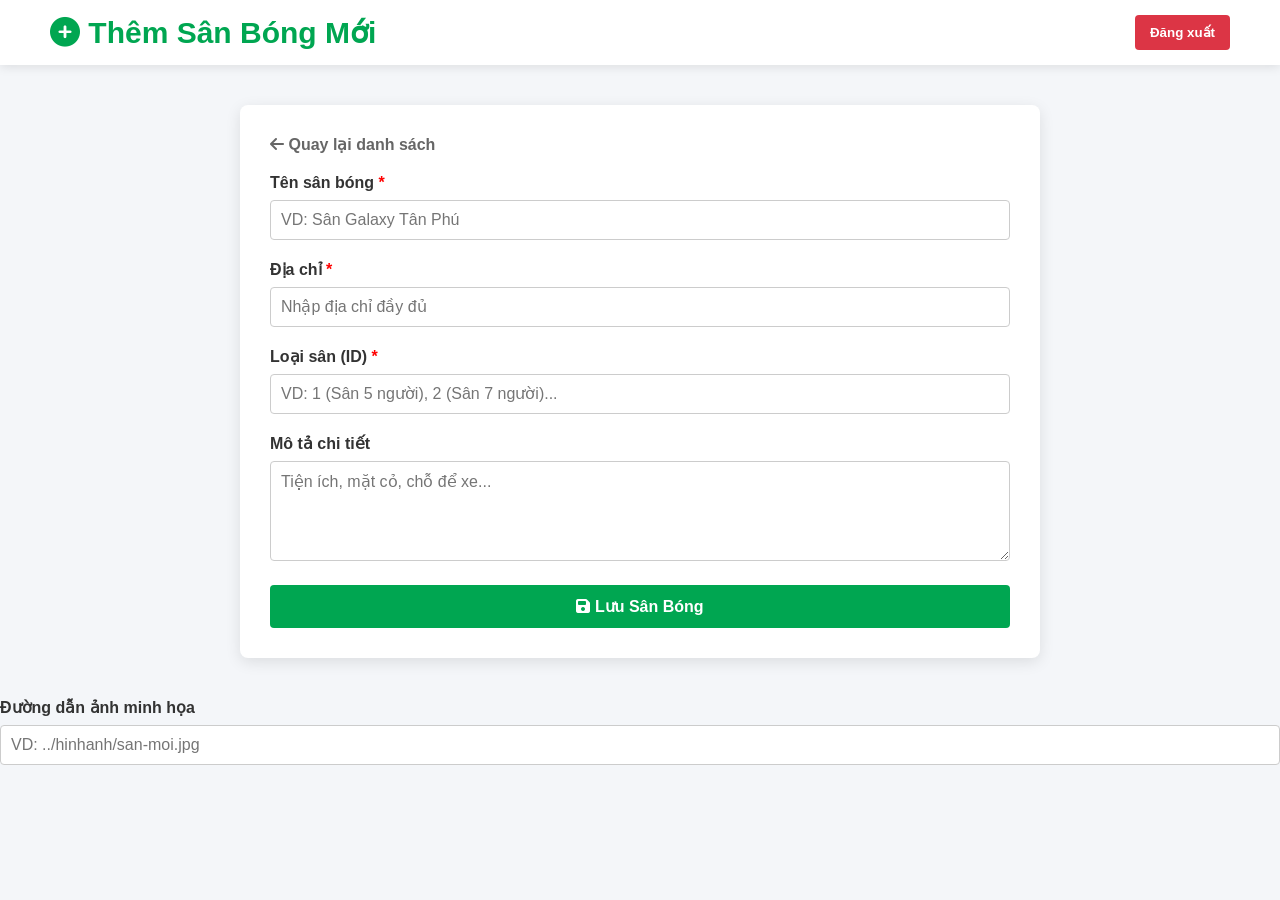
==== giaodien/admin_themsan.html @ f55e8a25 "update" ====
<!doctype html>
<html lang="vi">
  <head>
    <meta charset="UTF-8" />
    <meta name="viewport" content="width=device-width, initial-scale=1.0" />
    <title>Thêm Sân Mới - Admin Dashboard</title>
    <link rel="stylesheet" href="https://cdnjs.cloudflare.com/ajax/libs/font-awesome/6.5.1/css/all.min.css"/>
    <link rel="stylesheet" href="../dinhdang/style.css" />
    <link rel="stylesheet" href="../dinhdang/style2.css" />
    <link rel="stylesheet" href="../dinhdang/style4.css" />
    <style>
        /* CSS viết tạm ở đây cho form đẹp, bạn có thể chuyển sang style4.css sau */
        .admin-form-container { max-width: 800px; margin: 40px auto; background: white; padding: 30px; border-radius: 8px; box-shadow: 0 4px 15px rgba(0,0,0,0.1); }
        .form-group { margin-bottom: 20px; }
        .form-group label { display: block; font-weight: bold; margin-bottom: 8px; color: #333; }
        .form-control { width: 100%; padding: 10px; border: 1px solid #ccc; border-radius: 4px; font-size: 16px; }
        .form-control:focus { border-color: #00a651; outline: none; }
        textarea.form-control { resize: vertical; min-height: 100px; }
        .btn-submit-form { background-color: #00a651; color: white; padding: 12px 25px; border: none; border-radius: 4px; font-size: 16px; font-weight: bold; cursor: pointer; width: 100%; }
        .btn-submit-form:hover { background-color: #008f45; }
        .back-link { display: inline-block; margin-bottom: 20px; color: #666; text-decoration: none; font-weight: bold; }
        .back-link:hover { color: #00a651; }
    </style>
  </head>
  <body style="background-color: #f4f6f9;">
    
    <header class="admin-header">
      <div class="logo">
        <h2 style="color: #00a651; margin: 0"><i class="fas fa-plus-circle"></i> Thêm Sân Bóng Mới</h2>
      </div>
      <div class="auth-buttons">
        <button onclick="logout()" class="btn-logout">Đăng xuất</button>
      </div>
    </header>

    <div class="container">
        <div class="admin-form-container">
            <a href="admin_index.html" class="back-link"><i class="fas fa-arrow-left"></i> Quay lại danh sách</a>
            
            <form id="addFieldForm">
                <div class="form-group">
                    <label>Tên sân bóng <span style="color:red">*</span></label>
                    <input type="text" id="fieldName" class="form-control" placeholder="VD: Sân Galaxy Tân Phú" required>
                </div>

                <div class="form-group">
                    <label>Địa chỉ <span style="color:red">*</span></label>
                    <input type="text" id="address" class="form-control" placeholder="Nhập địa chỉ đầy đủ" required>
                </div>

                <div class="form-group">
                    <label>Loại sân (ID) <span style="color:red">*</span></label>
                    <input type="number" id="fieldTypeId" class="form-control" placeholder="VD: 1 (Sân 5 người), 2 (Sân 7 người)..." required>
                </div>

                <div class="form-group">
                    <label>Mô tả chi tiết</label>
                    <textarea id="description" class="form-control" placeholder="Tiện ích, mặt cỏ, chỗ để xe..."></textarea>
                </div>

                <button type="submit" class="btn-submit-form"><i class="fas fa-save"></i> Lưu Sân Bóng</button>
            </form>
        </div>
    </div>

    <div class="form-group">
        <label>Đường dẫn ảnh minh họa</label>
        <input type="text" id="imageUrl" class="form-control" placeholder="VD: ../hinhanh/san-moi.jpg">
    </div>
    <script src="../hd/admin_themsan.js"></script>
  </body>
</html>
---- dinhdang/style.css ----
/* --- CÀI ĐẶT CƠ BẢN --- */
* {
    margin: 0;
    padding: 0;
    box-sizing: border-box;
    font-family: 'Segoe UI', Tahoma, Geneva, Verdana, sans-serif;
}

body {
    background-color: #f5f7f9; /* Màu nền xám nhạt */
    color: #333;
}

/* Khung chứa nội dung canh giữa màn hình, rộng tối đa 1200px */
.container {
    max-width: 1200px;
    margin: 0 auto;
    padding: 0 20px;
}

/* --- KHU VỰC 1: BANNER --- */
.hero-section {
    /* Đổi link ảnh ở đây nếu muốn banner khác */
    background: linear-gradient(rgba(0,0,0,0.6), rgba(0,0,0,0.6)), url('https://images.unsplash.com/photo-1459865264687-595d652de67e?q=80&w=1920') center/cover;
    height: 450px;
    display: flex;
    align-items: center;
    color: white;
}

.hero-title {
    font-size: 42px;
    margin-bottom: 15px;
}

.hero-subtitle {
    font-size: 16px;
    margin-bottom: 30px;
    color: #ccc;
    max-width: 600px;
}

.search-box {
    background: white;
    padding: 15px;
    border-radius: 8px;
    display: flex;
    gap: 15px;
    box-shadow: 0 4px 15px rgba(0,0,0,0.1);
}

.search-input {
    flex: 1;
    padding: 12px;
    border: 1px solid #ddd;
    border-radius: 4px;
    font-size: 14px;
}

.btn-search {
    background-color: #008940; /* Xanh lá chuẩn thiết kế */
    color: white;
    border: none;
    padding: 0 30px;
    border-radius: 4px;
    font-weight: bold;
    cursor: pointer;
    transition: 0.3s;
}

.btn-search:hover {
    background-color: #006b32;
}

/* --- KHU VỰC 2: CÁC TIỆN ÍCH --- */
.features-row {
    display: flex;
    justify-content: space-between;
    gap: 20px;
    margin-top: -30px; /* Đẩy trồi lên đè lên banner xíu cho đẹp */
    margin-bottom: 50px;
}

.feature-box {
    background: white;
    flex: 1;
    padding: 20px;
    border-radius: 8px;
    display: flex;
    align-items: center;
    gap: 15px;
    box-shadow: 0 2px 10px rgba(0,0,0,0.05);
}

.feature-icon {
    width: 50px;
    height: 50px;
    background: #e8f5e9;
    color: #008940;
    border-radius: 50%;
    display: flex;
    justify-content: center;
    align-items: center;
    font-size: 20px;
}

.feature-box p {
    font-size: 13px;
    color: #777;
    margin-top: 5px;
}

/* --- KHU VỰC 3: DANH SÁCH SÂN BÓNG --- */
.section-header {
    display: flex;
    justify-content: space-between;
    align-items: center;
    margin-bottom: 25px;
}

.section-header h2 {
    font-size: 24px;
}

.view-all {
    color: #008940;
    text-decoration: none;
    font-weight: bold;
}

/* Chia lưới 3 cột cho máy tính */
.pitch-grid {
    display: grid;
    grid-template-columns: repeat(3, 1fr);
    gap: 25px;
    margin-bottom: 50px;
}

.pitch-card {
    background: white;
    border-radius: 8px;
    overflow: hidden;
    box-shadow: 0 2px 8px rgba(0,0,0,0.08);
    transition: transform 0.2s;
}

.pitch-card:hover {
    transform: translateY(-5px); /* Hiệu ứng nảy lên khi đưa chuột vào */
}

.pitch-img {
    width: 100%;
    height: 200px;
    object-fit: cover;
}

.pitch-info {
    padding: 15px 20px;
}

.pitch-header {
    display: flex;
    justify-content: space-between;
    align-items: center;
    margin-bottom: 10px;
}

.pitch-name {
    font-size: 16px;
    color: #333;
}

.pitch-rating {
    color: #ffc107;
    font-size: 14px;
    font-weight: bold;
}

.pitch-footer {
    display: flex;
    justify-content: space-between;
    align-items: center;
    font-size: 13px;
}

.pitch-location {
    color: #888;
}

.pitch-price {
    color: #008940;
    font-weight: bold;
}

/* --- KHU VỰC 4: BANNER ĐĂNG KÝ --- */
.owner-banner {
    background-color: #e8f5e9;
    padding: 30px 40px;
    border-radius: 8px;
    display: flex;
    justify-content: space-between;
    align-items: center;
    margin-bottom: 50px;
}

.owner-banner p {
    color: #555;
    margin-top: 10px;
}

.btn-register {
    background-color: #008940;
    color: white;
    border: none;
    padding: 15px 30px;
    border-radius: 4px;
    font-weight: bold;
    cursor: pointer;
}

/* --- KHU VỰC 5: FOOTER --- */
.footer {
    background-color: #1a202c;
    color: #a0aec0;
    text-align: center;
    padding: 20px;
    font-size: 14px;
}
/* Canh 2 nút nằm ngang cách nhau một xíu */
.auth-buttons {
    display: flex;
    gap: 15px; 
    align-items: center;
    margin-left: 20px; /* Đẩy nó xa xa cái menu một xíu */
}

/* Nút Đăng nhập: Viền xanh, chữ xanh */
.btn-login {
    text-decoration: none;
    color: #00a651;
    font-weight: bold;
    padding: 8px 18px;
    border: 2px solid #00a651;
    border-radius: 6px;
    transition: all 0.3s ease;
}

.btn-login:hover {
    background-color: #00a651;
    color: white;
}

/* Nút Đăng ký: Nền xanh, chữ trắng */
.btn-register {
    text-decoration: none;
    color: white;
    background-color: #00a651;
    font-weight: bold;
    padding: 8px 18px;
    border: 2px solid #00a651;
    border-radius: 6px;
    transition: all 0.3s ease;
}

.btn-register:hover {
    background-color: #008f45;
    border-color: #008f45;
}
---- dinhdang/style2.css ----
/* ==========================================================
   BỔ SUNG CSS CHO TRANG CHI TIẾT ĐẶT SÂN VÀ HEADER/FOOTER
============================================================= */

/* --- HEADER NAVBAR --- */
.navbar {
    background: white;
    box-shadow: 0 2px 10px rgba(0,0,0,0.05);
    position: sticky;
    top: 0;
    z-index: 100;
}
.nav-content {
    display: flex;
    justify-content: space-between;
    align-items: center;
    height: 70px;
}
.logo {
    font-size: 20px;
    font-weight: bold;
    color: #008940;
}
.nav-links {
    list-style: none;
    display: flex;
    gap: 30px;
}
.nav-links a {
    text-decoration: none;
    color: #333;
    font-weight: bold;
    font-size: 15px;
}
.nav-links a.active, .nav-links a:hover {
    color: #008940;
}
.auth-btns button {
    padding: 8px 20px;
    border-radius: 4px;
    font-weight: bold;
    cursor: pointer;
    border: 1px solid #008940;
    font-size: 14px;
}
.btn-outline {
    background: white;
    color: #008940;
    margin-right: 10px;
}
.btn-solid {
    background: #008940;
    color: white;
}

/* --- MAIN LAYOUT TRANG ĐẶT SÂN --- */
.main-content {
    padding: 30px 20px;
}
.breadcrumb {
    font-size: 14px;
    color: #666;
    margin-bottom: 10px;
}
.breadcrumb a {
    color: #666;
    text-decoration: none;
}
.page-title {
    font-size: 28px;
    margin-bottom: 20px;
    color: #333;
}
.booking-layout {
    display: flex;
    gap: 30px;
}
.left-col {
    width: 35%; /* Cột trái nhỏ hơn */
}
.right-col {
    width: 65%; /* Cột phải to hơn */
}
.booking-card {
    background: white;
    border-radius: 8px;
    padding: 25px;
    box-shadow: 0 2px 15px rgba(0,0,0,0.03);
    margin-bottom: 25px;
}
.card-title {
    font-size: 18px;
    margin-bottom: 20px;
    border-bottom: 1px solid #eee;
    padding-bottom: 10px;
}

/* --- CHI TIẾT SÂN (CỘT TRÁI) --- */
.detail-img {
    width: 100%;
    border-radius: 6px;
    margin-bottom: 15px;
}
.field-name-large {
    font-size: 20px;
    margin-bottom: 10px;
}
.field-address, .field-rating {
    font-size: 14px;
    color: #555;
    margin-bottom: 8px;
}
.text-red { color: #e74c3c; }
.text-yellow { color: #f1c40f; }
.field-rating span { color: #888; font-size: 13px; }
.facilities-grid {
    display: grid;
    grid-template-columns: 1fr 1fr;
    gap: 15px;
    margin-top: 20px;
    font-size: 13px;
    color: #555;
}
.facilities-grid i { color: #008940; width: 20px; }

/* --- LỊCH (CỘT TRÁI) --- */
.calendar-header {
    display: flex;
    justify-content: space-between;
    align-items: center;
    margin-bottom: 15px;
    font-size: 15px;
}
.calendar-grid {
    display: grid;
    grid-template-columns: repeat(7, 1fr);
    gap: 5px;
    text-align: center;
    margin-bottom: 20px;
}
.cal-day-name {
    font-size: 12px;
    color: #888;
    margin-bottom: 10px;
}
.cal-day {
    padding: 8px 0;
    font-size: 13px;
    border-radius: 4px;
    cursor: pointer;
    color: #333;
}
.cal-day:hover { background: #f0f0f0; }
.cal-day.active {
    background: #008940;
    color: white;
    font-weight: bold;
}
.calendar-notes p {
    font-size: 12px;
    color: #777;
    margin-bottom: 5px;
}

/* --- CHỌN KHUNG GIỜ (CỘT PHẢI) --- */
.time-legend {
    display: flex;
    gap: 20px;
    margin-bottom: 25px;
    font-size: 13px;
}
.legend-box {
    width: 15px; height: 15px;
    display: inline-block;
    vertical-align: middle;
    margin-right: 5px;
    border-radius: 3px;
}
.legend-box.available { background: #f5f5f5; border: 1px solid #ddd; }
.legend-box.booked { background: #e0e0e0; }
.legend-box.selected { background: #008940; }

.time-section-title {
    font-size: 15px;
    margin: 20px 0 10px;
    color: #555;
}
.time-grid {
    display: grid;
    grid-template-columns: repeat(6, 1fr);
    gap: 10px;
}
.time-slot {
    border: 1px solid #eee;
    border-radius: 6px;
    padding: 10px 0;
    text-align: center;
    cursor: pointer;
    display: flex;
    flex-direction: column;
}
.time-slot strong { font-size: 14px; }
.time-slot span { font-size: 11px; color: #ff9800; margin-top: 3px; }

.time-slot.available { background: #f9f9f9; }
.time-slot.available:hover { border-color: #008940; }
.time-slot.booked { background: #f0f0f0; color: #aaa; }
.time-slot.booked span { color: #aaa; }
.time-slot.selected { background: #008940; color: white; border-color: #008940; }
.time-slot.selected span { color: #ffd54f; }

/* --- SUMMARY THANH TOÁN --- */
.summary-grid {
    display: grid;
    grid-template-columns: 1fr 1fr;
    gap: 20px;
    margin-bottom: 30px;
}
.summary-item {
    display: flex;
    flex-direction: column;
    font-size: 14px;
}
.summary-item span { color: #777; margin-bottom: 5px; }
.summary-item strong { color: #333; font-size: 15px; }
.total-price { color: #ff9800 !important; font-size: 18px !important; }

.btn-continue {
    width: 100%;
    background: #008940;
    color: white;
    border: none;
    padding: 15px;
    border-radius: 6px;
    font-size: 16px;
    font-weight: bold;
    cursor: pointer;
}
.btn-continue:hover { background: #006b32; }

/* --- FOOTER --- */
.site-footer {
    background: #0d3b1f; /* Xanh lá siêu đậm */
    color: white;
    padding: 50px 0 0;
}
.footer-grid {
    display: grid;
    grid-template-columns: 2fr 1fr 1fr 1fr;
    gap: 30px;
    margin-bottom: 40px;
    text-align: left;
}
.footer-grid h3 { font-size: 20px; margin-bottom: 15px; }
.footer-grid h4 { font-size: 15px; margin-bottom: 20px; color: #a5d6a7; }
.footer-grid p { font-size: 13px; color: #ccc; line-height: 1.6; margin-bottom: 15px;}
.footer-grid ul { 
    list-style: none; 
    font-size: 13px; 
    color: #ccc; 
    line-height: 2.2; 
    padding: 0; /* Xóa khoảng thụt lề mặc định của thẻ ul */
    margin: 0;  
}
.social-icons i {
    width: 35px; height: 35px;
    border: 1px solid #ccc;
    border-radius: 50%;
    text-align: center;
    line-height: 35px;
    margin-right: 10px;
    cursor: pointer;
}
.footer-bottom {
    background: #0a2e18;
    text-align: center;
    padding: 15px;
    font-size: 12px;
    color: #888;
}

.cal-day.disabled {
    opacity: 0.35;
    cursor: not-allowed;
    background: #eee;
    color: #999;
}

.cal-day.empty {
    background: transparent;
    cursor: default;
}
---- dinhdang/style4.css ----
/* =========================================
   GIAO DIỆN DÀNH RIÊNG CHO TRANG ADMIN
========================================= */
.admin-header {
    display: flex; 
    justify-content: space-between; 
    align-items: center; 
    padding: 15px 50px; 
    background-color: white; 
    box-shadow: 0 2px 10px rgba(0, 0, 0, 0.1);
}

.admin-hero {
    padding: 40px 0; 
    background: linear-gradient(rgba(0,0,0,0.7), rgba(0,0,0,0.7)), url('https://images.unsplash.com/photo-1459865264687-595d652de67e?q=80&w=1920') center/cover;
}

.btn-logout {
    background-color: #dc3545; 
    border: none; 
    cursor: pointer; 
    color: white; 
    padding: 10px 15px; 
    border-radius: 4px; 
    font-weight: bold;
}

.btn-logout:hover {
    opacity: 0.8;
}

/* Các nút bấm thao tác (Sửa, Xóa, Thêm) */
.btn-admin-action { 
    padding: 8px 15px; 
    border: none; 
    border-radius: 4px; 
    cursor: pointer; 
    color: white; 
    font-weight: bold; 
    margin-right: 5px;
    transition: opacity 0.2s ease;
}

.btn-admin-action:hover { opacity: 0.8; }
.btn-edit { background-color: #ffc107; color: #000; }
.btn-delete { background-color: #dc3545; }
.btn-add-new { 
    background-color: #00a651; 
    padding: 10px 20px; 
    font-size: 16px; 
    display: inline-block; 
    text-decoration: none;
}
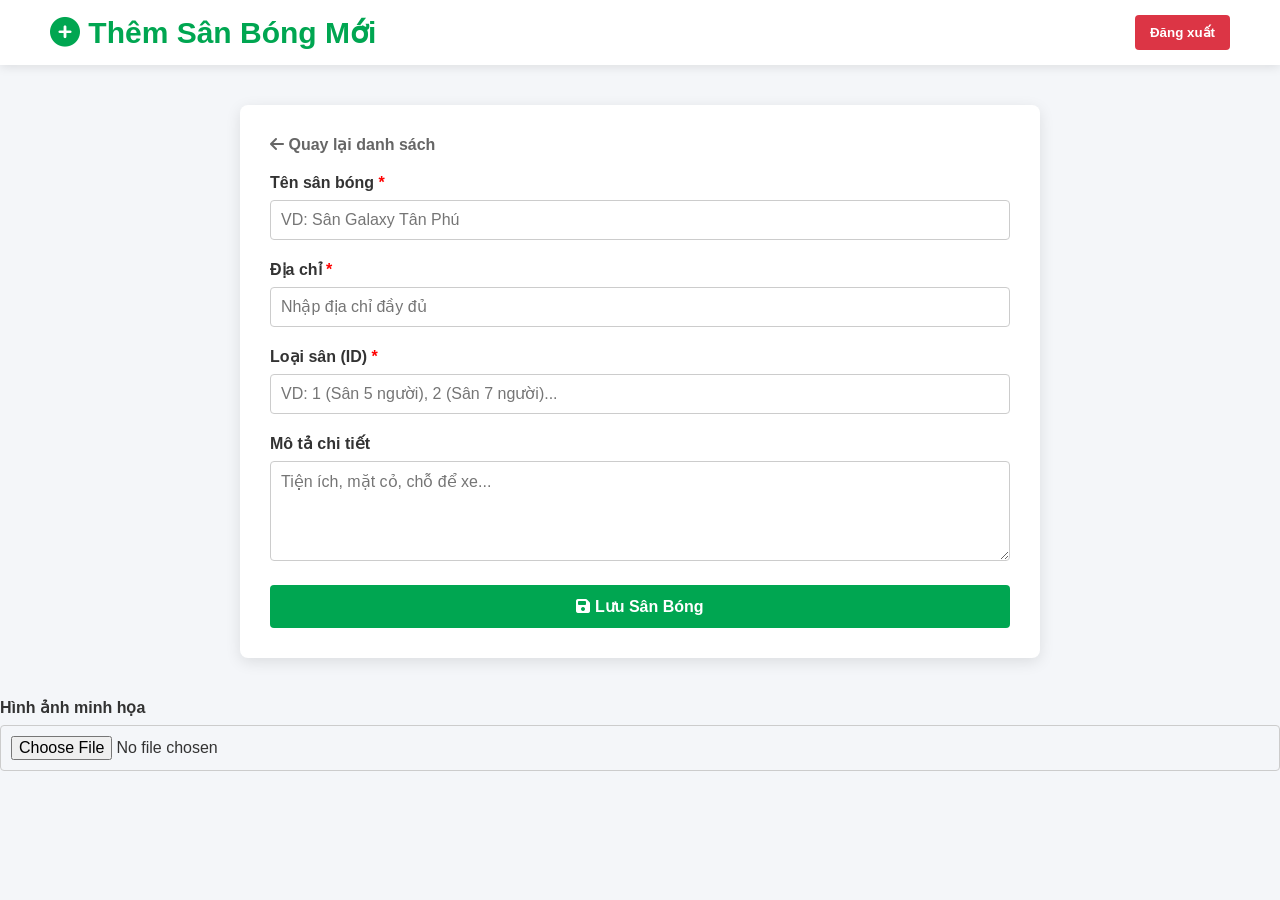
==== commit 1defacb9: "1" ====
--- a/giaodien/admin_themsan.html
+++ b/giaodien/admin_themsan.html
@@ -64,8 +64,8 @@
     </div>
 
     <div class="form-group">
-        <label>Đường dẫn ảnh minh họa</label>
-        <input type="text" id="imageUrl" class="form-control" placeholder="VD: ../hinhanh/san-moi.jpg">
+        <label>Hình ảnh minh họa</label>
+        <input type="file" id="imageFile" class="form-control" accept="image/*">
     </div>
     <script src="../hd/admin_themsan.js"></script>
   </body>
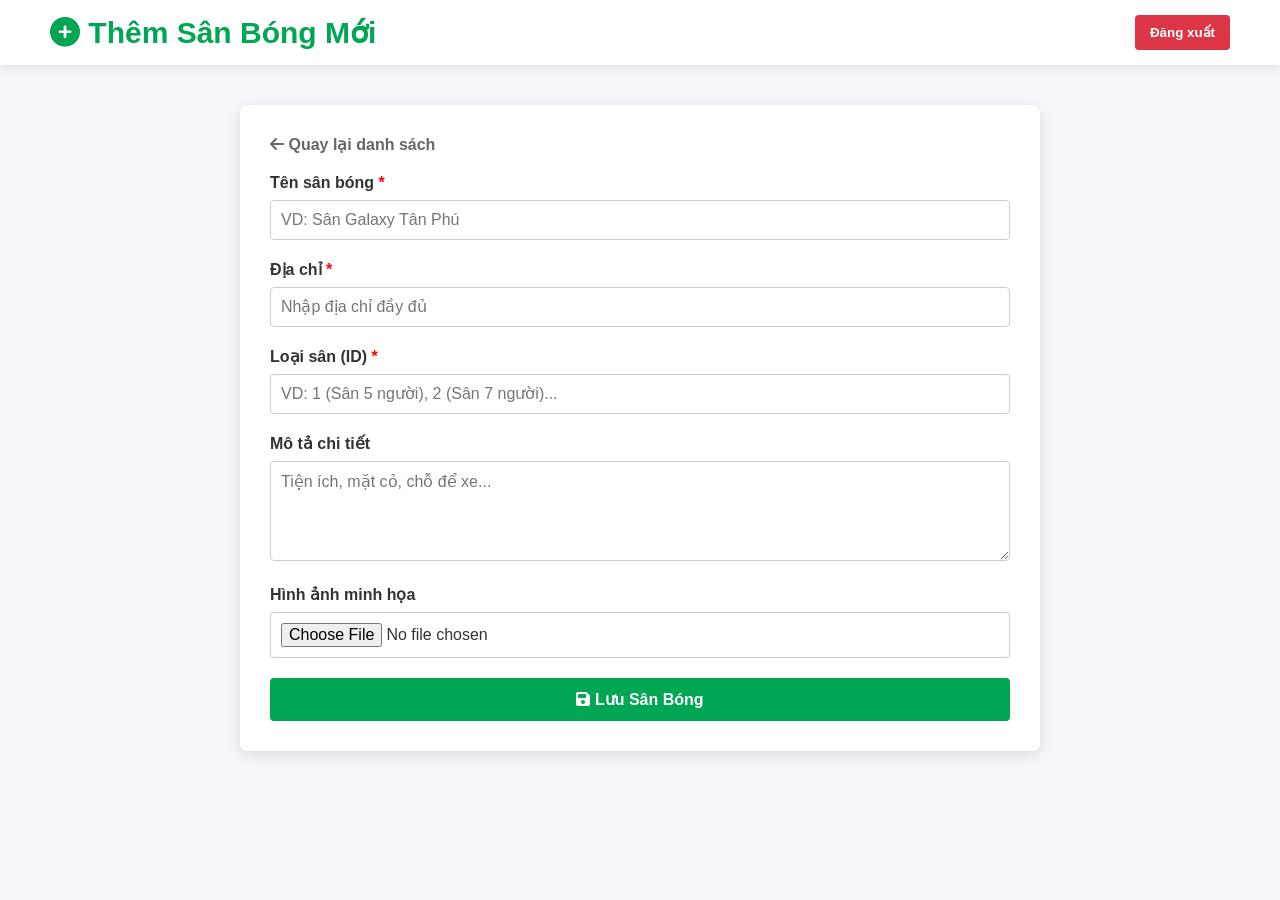
==== commit adc21de0: "1" ====
--- a/giaodien/admin_themsan.html
+++ b/giaodien/admin_themsan.html
@@ -57,16 +57,16 @@
                     <label>Mô tả chi tiết</label>
                     <textarea id="description" class="form-control" placeholder="Tiện ích, mặt cỏ, chỗ để xe..."></textarea>
                 </div>
-
+                <div class="form-group">
+                    <label>Hình ảnh minh họa</label>
+                    <input type="file" id="imageFile" class="form-control" accept="image/*">
+                </div>
                 <button type="submit" class="btn-submit-form"><i class="fas fa-save"></i> Lưu Sân Bóng</button>
             </form>
         </div>
     </div>
 
-    <div class="form-group">
-        <label>Hình ảnh minh họa</label>
-        <input type="file" id="imageFile" class="form-control" accept="image/*">
-    </div>
+
     <script src="../hd/admin_themsan.js"></script>
   </body>
 </html>
--- a/dinhdang/style.css
+++ b/dinhdang/style.css
@@ -1,268 +1,420 @@
 /* --- CÀI ĐẶT CƠ BẢN --- */
 * {
-    margin: 0;
-    padding: 0;
-    box-sizing: border-box;
-    font-family: 'Segoe UI', Tahoma, Geneva, Verdana, sans-serif;
+  margin: 0;
+  padding: 0;
+  box-sizing: border-box;
+  font-family: "Segoe UI", Tahoma, Geneva, Verdana, sans-serif;
 }
 
 body {
-    background-color: #f5f7f9; /* Màu nền xám nhạt */
-    color: #333;
+  background-color: #f5f7f9; /* Màu nền xám nhạt */
+  color: #333;
 }
 
 /* Khung chứa nội dung canh giữa màn hình, rộng tối đa 1200px */
 .container {
-    max-width: 1200px;
-    margin: 0 auto;
-    padding: 0 20px;
+  max-width: 1200px;
+  margin: 0 auto;
+  padding: 0 20px;
 }
 
 /* --- KHU VỰC 1: BANNER --- */
 .hero-section {
-    /* Đổi link ảnh ở đây nếu muốn banner khác */
-    background: linear-gradient(rgba(0,0,0,0.6), rgba(0,0,0,0.6)), url('https://images.unsplash.com/photo-1459865264687-595d652de67e?q=80&w=1920') center/cover;
-    height: 450px;
-    display: flex;
-    align-items: center;
-    color: white;
+  /* Đổi link ảnh ở đây nếu muốn banner khác */
+  background:
+    linear-gradient(rgba(0, 0, 0, 0.6), rgba(0, 0, 0, 0.6)),
+    url("https://images.unsplash.com/photo-1459865264687-595d652de67e?q=80&w=1920")
+      center/cover;
+  height: 450px;
+  display: flex;
+  align-items: center;
+  color: white;
 }
 
 .hero-title {
-    font-size: 42px;
-    margin-bottom: 15px;
+  font-size: 42px;
+  margin-bottom: 15px;
 }
 
 .hero-subtitle {
-    font-size: 16px;
-    margin-bottom: 30px;
-    color: #ccc;
-    max-width: 600px;
+  font-size: 16px;
+  margin-bottom: 30px;
+  color: #ccc;
+  max-width: 600px;
 }
 
 .search-box {
-    background: white;
-    padding: 15px;
-    border-radius: 8px;
-    display: flex;
-    gap: 15px;
-    box-shadow: 0 4px 15px rgba(0,0,0,0.1);
+  background: white;
+  padding: 15px;
+  border-radius: 8px;
+  display: flex;
+  gap: 15px;
+  box-shadow: 0 4px 15px rgba(0, 0, 0, 0.1);
 }
 
 .search-input {
-    flex: 1;
-    padding: 12px;
-    border: 1px solid #ddd;
-    border-radius: 4px;
-    font-size: 14px;
+  flex: 1;
+  padding: 12px;
+  border: 1px solid #ddd;
+  border-radius: 4px;
+  font-size: 14px;
 }
 
 .btn-search {
-    background-color: #008940; /* Xanh lá chuẩn thiết kế */
-    color: white;
-    border: none;
-    padding: 0 30px;
-    border-radius: 4px;
-    font-weight: bold;
-    cursor: pointer;
-    transition: 0.3s;
+  background-color: #008940; /* Xanh lá chuẩn thiết kế */
+  color: white;
+  border: none;
+  padding: 0 30px;
+  border-radius: 4px;
+  font-weight: bold;
+  cursor: pointer;
+  transition: 0.3s;
 }
 
 .btn-search:hover {
-    background-color: #006b32;
+  background-color: #006b32;
 }
 
 /* --- KHU VỰC 2: CÁC TIỆN ÍCH --- */
 .features-row {
-    display: flex;
-    justify-content: space-between;
-    gap: 20px;
-    margin-top: -30px; /* Đẩy trồi lên đè lên banner xíu cho đẹp */
-    margin-bottom: 50px;
+  display: flex;
+  justify-content: space-between;
+  gap: 20px;
+  margin-top: -30px; /* Đẩy trồi lên đè lên banner xíu cho đẹp */
+  margin-bottom: 50px;
 }
 
 .feature-box {
-    background: white;
-    flex: 1;
-    padding: 20px;
-    border-radius: 8px;
-    display: flex;
-    align-items: center;
-    gap: 15px;
-    box-shadow: 0 2px 10px rgba(0,0,0,0.05);
+  background: white;
+  flex: 1;
+  padding: 20px;
+  border-radius: 8px;
+  display: flex;
+  align-items: center;
+  gap: 15px;
+  box-shadow: 0 2px 10px rgba(0, 0, 0, 0.05);
 }
 
 .feature-icon {
-    width: 50px;
-    height: 50px;
-    background: #e8f5e9;
-    color: #008940;
-    border-radius: 50%;
-    display: flex;
-    justify-content: center;
-    align-items: center;
-    font-size: 20px;
+  width: 50px;
+  height: 50px;
+  background: #e8f5e9;
+  color: #008940;
+  border-radius: 50%;
+  display: flex;
+  justify-content: center;
+  align-items: center;
+  font-size: 20px;
 }
 
 .feature-box p {
-    font-size: 13px;
-    color: #777;
-    margin-top: 5px;
+  font-size: 13px;
+  color: #777;
+  margin-top: 5px;
 }
 
 /* --- KHU VỰC 3: DANH SÁCH SÂN BÓNG --- */
 .section-header {
-    display: flex;
-    justify-content: space-between;
-    align-items: center;
-    margin-bottom: 25px;
+  display: flex;
+  justify-content: space-between;
+  align-items: center;
+  margin-bottom: 25px;
 }
 
 .section-header h2 {
-    font-size: 24px;
+  font-size: 24px;
 }
 
 .view-all {
-    color: #008940;
-    text-decoration: none;
-    font-weight: bold;
+  color: #008940;
+  text-decoration: none;
+  font-weight: bold;
 }
 
 /* Chia lưới 3 cột cho máy tính */
 .pitch-grid {
-    display: grid;
-    grid-template-columns: repeat(3, 1fr);
-    gap: 25px;
-    margin-bottom: 50px;
+  display: grid;
+  grid-template-columns: repeat(3, 1fr);
+  gap: 25px;
+  margin-bottom: 50px;
 }
 
 .pitch-card {
-    background: white;
-    border-radius: 8px;
-    overflow: hidden;
-    box-shadow: 0 2px 8px rgba(0,0,0,0.08);
-    transition: transform 0.2s;
+  background: white;
+  border-radius: 8px;
+  overflow: hidden;
+  box-shadow: 0 2px 8px rgba(0, 0, 0, 0.08);
+  transition: transform 0.2s;
 }
 
 .pitch-card:hover {
-    transform: translateY(-5px); /* Hiệu ứng nảy lên khi đưa chuột vào */
+  transform: translateY(-5px); /* Hiệu ứng nảy lên khi đưa chuột vào */
 }
 
 .pitch-img {
-    width: 100%;
-    height: 200px;
-    object-fit: cover;
+  width: 100%;
+  height: 200px;
+  object-fit: cover;
 }
 
 .pitch-info {
-    padding: 15px 20px;
+  padding: 15px 20px;
 }
 
 .pitch-header {
-    display: flex;
-    justify-content: space-between;
-    align-items: center;
-    margin-bottom: 10px;
+  display: flex;
+  justify-content: space-between;
+  align-items: center;
+  margin-bottom: 10px;
 }
 
 .pitch-name {
-    font-size: 16px;
-    color: #333;
+  font-size: 16px;
+  color: #333;
 }
 
 .pitch-rating {
-    color: #ffc107;
-    font-size: 14px;
-    font-weight: bold;
+  color: #ffc107;
+  font-size: 14px;
+  font-weight: bold;
 }
 
 .pitch-footer {
-    display: flex;
-    justify-content: space-between;
-    align-items: center;
-    font-size: 13px;
+  display: flex;
+  justify-content: space-between;
+  align-items: center;
+  font-size: 13px;
 }
 
 .pitch-location {
-    color: #888;
+  color: #888;
 }
 
 .pitch-price {
-    color: #008940;
-    font-weight: bold;
+  color: #008940;
+  font-weight: bold;
 }
 
 /* --- KHU VỰC 4: BANNER ĐĂNG KÝ --- */
 .owner-banner {
-    background-color: #e8f5e9;
-    padding: 30px 40px;
-    border-radius: 8px;
-    display: flex;
-    justify-content: space-between;
-    align-items: center;
-    margin-bottom: 50px;
+  background-color: #e8f5e9;
+  padding: 30px 40px;
+  border-radius: 8px;
+  display: flex;
+  justify-content: space-between;
+  align-items: center;
+  margin-bottom: 50px;
 }
 
 .owner-banner p {
-    color: #555;
-    margin-top: 10px;
+  color: #555;
+  margin-top: 10px;
 }
 
 .btn-register {
-    background-color: #008940;
-    color: white;
-    border: none;
-    padding: 15px 30px;
-    border-radius: 4px;
-    font-weight: bold;
-    cursor: pointer;
+  background-color: #008940;
+  color: white;
+  border: none;
+  padding: 15px 30px;
+  border-radius: 4px;
+  font-weight: bold;
+  cursor: pointer;
 }
 
 /* --- KHU VỰC 5: FOOTER --- */
 .footer {
-    background-color: #1a202c;
-    color: #a0aec0;
-    text-align: center;
-    padding: 20px;
-    font-size: 14px;
+  background-color: #1a202c;
+  color: #a0aec0;
+  text-align: center;
+  padding: 20px;
+  font-size: 14px;
 }
 /* Canh 2 nút nằm ngang cách nhau một xíu */
 .auth-buttons {
-    display: flex;
-    gap: 15px; 
-    align-items: center;
-    margin-left: 20px; /* Đẩy nó xa xa cái menu một xíu */
+  display: flex;
+  gap: 15px;
+  align-items: center;
+  margin-left: 20px; /* Đẩy nó xa xa cái menu một xíu */
 }
 
 /* Nút Đăng nhập: Viền xanh, chữ xanh */
 .btn-login {
-    text-decoration: none;
-    color: #00a651;
-    font-weight: bold;
-    padding: 8px 18px;
-    border: 2px solid #00a651;
-    border-radius: 6px;
-    transition: all 0.3s ease;
+  text-decoration: none;
+  color: #00a651;
+  font-weight: bold;
+  padding: 8px 18px;
+  border: 2px solid #00a651;
+  border-radius: 6px;
+  transition: all 0.3s ease;
 }
 
 .btn-login:hover {
-    background-color: #00a651;
-    color: white;
+  background-color: #00a651;
+  color: white;
 }
 
 /* Nút Đăng ký: Nền xanh, chữ trắng */
 .btn-register {
-    text-decoration: none;
-    color: white;
-    background-color: #00a651;
-    font-weight: bold;
-    padding: 8px 18px;
-    border: 2px solid #00a651;
-    border-radius: 6px;
-    transition: all 0.3s ease;
+  text-decoration: none;
+  color: white;
+  background-color: #00a651;
+  font-weight: bold;
+  padding: 8px 18px;
+  border: 2px solid #00a651;
+  border-radius: 6px;
+  transition: all 0.3s ease;
 }
 
 .btn-register:hover {
-    background-color: #008f45;
-    border-color: #008f45;
-}+  background-color: #008f45;
+  border-color: #008f45;
+}
+
+body {
+  margin: 0;
+}
+
+.site-footer {
+  width: 100%;
+  background: #06401f;
+  color: white;
+  margin-top: 40px;
+}
+
+.footer-grid {
+  max-width: 1200px;
+  margin: 0 auto;
+  padding: 45px 20px;
+}
+
+.footer-bottom {
+  background: #033316;
+  text-align: center;
+  padding: 15px;
+}
+.footer-bottom p {
+  font-size: 12px;
+  color: #888;
+  background-color: #008f45;
+  border-color: #008f45;
+}
+.auth-buttons {
+  display: flex;
+  align-items: center;
+  gap: 16px;
+}
+
+.avatar-box {
+  display: none;
+  position: relative;
+}
+
+.avatar-img {
+  width: 50px;
+  height: 50px;
+  border-radius: 50%;
+  object-fit: cover;
+  cursor: pointer;
+}
+
+.avatar-menu {
+  display: none;
+  position: absolute;
+  top: 60px;
+  right: 0;
+  background-color: white;
+  width: 180px;
+  box-shadow: 0 4px 12px rgba(0, 0, 0, 0.15);
+  border-radius: 8px;
+  overflow: hidden;
+  z-index: 999;
+}
+
+.avatar-menu a {
+  display: block;
+  padding: 12px 16px;
+  color: #333;
+  text-decoration: none;
+  font-weight: 600;
+}
+
+.avatar-menu a:hover {
+  background-color: #f2f2f2;
+  color: #00a651;
+}
+
+/* ================= TÀI KHOẢN CÁ NHÂN ================= */
+
+.account-page {
+  padding: 35px 20px 60px;
+}
+
+.account-title-box {
+  background: white;
+  padding: 25px 30px;
+  border-radius: 10px;
+  box-shadow: 0 2px 10px rgba(0, 0, 0, 0.06);
+  margin-bottom: 25px;
+}
+
+.account-title-box h1 {
+  color: #008940;
+  margin-bottom: 8px;
+}
+
+.account-title-box p {
+  color: #666;
+}
+
+.account-layout {
+  display: grid;
+  grid-template-columns: 1fr 1fr;
+  gap: 25px;
+  align-items: start;
+}
+
+.account-card {
+  background: white;
+  padding: 28px;
+  border-radius: 10px;
+  box-shadow: 0 2px 12px rgba(0, 0, 0, 0.08);
+}
+
+.account-card h2 {
+  margin-bottom: 22px;
+  color: #333;
+  font-size: 21px;
+}
+
+.account-card small {
+  display: block;
+  margin-top: 6px;
+  color: #777;
+  font-size: 12px;
+}
+
+.account-card input:disabled {
+  background: #f1f1f1;
+  color: #777;
+  cursor: not-allowed;
+}
+
+.btn-account {
+  text-decoration: none;
+  background: #17a2b8;
+  color: white;
+  padding: 8px 16px;
+  border-radius: 6px;
+  font-weight: bold;
+  display: inline-block;
+}
+
+.btn-account:hover {
+  opacity: 0.9;
+}
+
+@media (max-width: 768px) {
+  .account-layout {
+    grid-template-columns: 1fr;
+  }
+}
--- a/dinhdang/style2.css
+++ b/dinhdang/style2.css
@@ -10,31 +10,38 @@
     top: 0;
     z-index: 100;
 }
+
 .nav-content {
     display: flex;
     justify-content: space-between;
     align-items: center;
     height: 70px;
 }
+
 .logo {
     font-size: 20px;
     font-weight: bold;
     color: #008940;
 }
+
 .nav-links {
     list-style: none;
     display: flex;
     gap: 30px;
 }
+
 .nav-links a {
     text-decoration: none;
     color: #333;
     font-weight: bold;
     font-size: 15px;
 }
-.nav-links a.active, .nav-links a:hover {
+
+.nav-links a.active,
+.nav-links a:hover {
     color: #008940;
 }
+
 .auth-btns button {
     padding: 8px 20px;
     border-radius: 4px;
@@ -43,11 +50,13 @@
     border: 1px solid #008940;
     font-size: 14px;
 }
+
 .btn-outline {
     background: white;
     color: #008940;
     margin-right: 10px;
 }
+
 .btn-solid {
     background: #008940;
     color: white;
@@ -57,30 +66,37 @@
 .main-content {
     padding: 30px 20px;
 }
+
 .breadcrumb {
     font-size: 14px;
     color: #666;
     margin-bottom: 10px;
 }
+
 .breadcrumb a {
     color: #666;
     text-decoration: none;
 }
+
 .page-title {
     font-size: 28px;
     margin-bottom: 20px;
     color: #333;
 }
+
 .booking-layout {
     display: flex;
     gap: 30px;
 }
+
 .left-col {
-    width: 35%; /* Cột trái nhỏ hơn */
-}
+    width: 35%;
+}
+
 .right-col {
-    width: 65%; /* Cột phải to hơn */
-}
+    width: 65%;
+}
+
 .booking-card {
     background: white;
     border-radius: 8px;
@@ -88,6 +104,7 @@
     box-shadow: 0 2px 15px rgba(0,0,0,0.03);
     margin-bottom: 25px;
 }
+
 .card-title {
     font-size: 18px;
     margin-bottom: 20px;
@@ -95,24 +112,38 @@
     padding-bottom: 10px;
 }
 
-/* --- CHI TIẾT SÂN (CỘT TRÁI) --- */
+/* --- CHI TIẾT SÂN --- */
 .detail-img {
     width: 100%;
     border-radius: 6px;
     margin-bottom: 15px;
 }
+
 .field-name-large {
     font-size: 20px;
     margin-bottom: 10px;
 }
-.field-address, .field-rating {
+
+.field-address,
+.field-rating {
     font-size: 14px;
     color: #555;
     margin-bottom: 8px;
 }
-.text-red { color: #e74c3c; }
-.text-yellow { color: #f1c40f; }
-.field-rating span { color: #888; font-size: 13px; }
+
+.text-red {
+    color: #e74c3c;
+}
+
+.text-yellow {
+    color: #f1c40f;
+}
+
+.field-rating span {
+    color: #888;
+    font-size: 13px;
+}
+
 .facilities-grid {
     display: grid;
     grid-template-columns: 1fr 1fr;
@@ -121,9 +152,13 @@
     font-size: 13px;
     color: #555;
 }
-.facilities-grid i { color: #008940; width: 20px; }
-
-/* --- LỊCH (CỘT TRÁI) --- */
+
+.facilities-grid i {
+    color: #008940;
+    width: 20px;
+}
+
+/* --- LỊCH --- */
 .calendar-header {
     display: flex;
     justify-content: space-between;
@@ -131,6 +166,7 @@
     margin-bottom: 15px;
     font-size: 15px;
 }
+
 .calendar-grid {
     display: grid;
     grid-template-columns: repeat(7, 1fr);
@@ -138,11 +174,13 @@
     text-align: center;
     margin-bottom: 20px;
 }
+
 .cal-day-name {
     font-size: 12px;
     color: #888;
     margin-bottom: 10px;
 }
+
 .cal-day {
     padding: 8px 0;
     font-size: 13px;
@@ -150,46 +188,77 @@
     cursor: pointer;
     color: #333;
 }
-.cal-day:hover { background: #f0f0f0; }
+
+.cal-day:hover {
+    background: #f0f0f0;
+}
+
 .cal-day.active {
     background: #008940;
     color: white;
     font-weight: bold;
 }
+
+.cal-day.disabled {
+    opacity: 0.35;
+    cursor: not-allowed;
+    background: #eee;
+    color: #999;
+}
+
+.cal-day.empty {
+    background: transparent;
+    cursor: default;
+}
+
 .calendar-notes p {
     font-size: 12px;
     color: #777;
     margin-bottom: 5px;
 }
 
-/* --- CHỌN KHUNG GIỜ (CỘT PHẢI) --- */
+/* --- CHỌN KHUNG GIỜ --- */
 .time-legend {
     display: flex;
     gap: 20px;
     margin-bottom: 25px;
     font-size: 13px;
 }
+
 .legend-box {
-    width: 15px; height: 15px;
+    width: 15px;
+    height: 15px;
     display: inline-block;
     vertical-align: middle;
     margin-right: 5px;
     border-radius: 3px;
 }
-.legend-box.available { background: #f5f5f5; border: 1px solid #ddd; }
-.legend-box.booked { background: #e0e0e0; }
-.legend-box.selected { background: #008940; }
+
+.legend-box.available {
+    background: #f5f5f5;
+    border: 1px solid #ddd;
+}
+
+.legend-box.booked {
+    background: #e0e0e0;
+}
+
+.legend-box.selected {
+    background: #008940;
+}
 
 .time-section-title {
     font-size: 15px;
     margin: 20px 0 10px;
     color: #555;
 }
+
 .time-grid {
     display: grid;
     grid-template-columns: repeat(6, 1fr);
     gap: 10px;
 }
+
 .time-slot {
     border: 1px solid #eee;
     border-radius: 6px;
@@ -199,15 +268,45 @@
     display: flex;
     flex-direction: column;
 }
-.time-slot strong { font-size: 14px; }
-.time-slot span { font-size: 11px; color: #ff9800; margin-top: 3px; }
-
-.time-slot.available { background: #f9f9f9; }
-.time-slot.available:hover { border-color: #008940; }
-.time-slot.booked { background: #f0f0f0; color: #aaa; }
-.time-slot.booked span { color: #aaa; }
-.time-slot.selected { background: #008940; color: white; border-color: #008940; }
-.time-slot.selected span { color: #ffd54f; }
+
+.time-slot strong {
+    font-size: 14px;
+}
+
+.time-slot span {
+    font-size: 11px;
+    color: #ff9800;
+    margin-top: 3px;
+}
+
+.time-slot.available {
+    background: #f9f9f9;
+}
+
+.time-slot.available:hover {
+    border-color: #008940;
+}
+
+.time-slot.booked {
+    background: #ddd;
+    color: #aaa;
+    pointer-events: none;
+    opacity: 0.5;
+}
+
+.time-slot.booked span {
+    color: #aaa;
+}
+
+.time-slot.selected {
+    background: #008940;
+    color: white;
+    border: 2px solid #28a745;
+}
+
+.time-slot.selected span {
+    color: #ffd54f;
+}
 
 /* --- SUMMARY THANH TOÁN --- */
 .summary-grid {
@@ -216,14 +315,27 @@
     gap: 20px;
     margin-bottom: 30px;
 }
+
 .summary-item {
     display: flex;
     flex-direction: column;
     font-size: 14px;
 }
-.summary-item span { color: #777; margin-bottom: 5px; }
-.summary-item strong { color: #333; font-size: 15px; }
-.total-price { color: #ff9800 !important; font-size: 18px !important; }
+
+.summary-item span {
+    color: #777;
+    margin-bottom: 5px;
+}
+
+.summary-item strong {
+    color: #333;
+    font-size: 15px;
+}
+
+.total-price {
+    color: #ff9800 !important;
+    font-size: 18px !important;
+}
 
 .btn-continue {
     width: 100%;
@@ -236,34 +348,65 @@
     font-weight: bold;
     cursor: pointer;
 }
-.btn-continue:hover { background: #006b32; }
+
+.btn-continue:hover {
+    background: #006b32;
+}
+
+.btn-continue:disabled {
+    opacity: 0.5;
+    cursor: not-allowed;
+}
 
 /* --- FOOTER --- */
 .site-footer {
-    background: #0d3b1f; /* Xanh lá siêu đậm */
+    width: 100%;
+    background: #06401f;
     color: white;
+    margin-top: 30px;
     padding: 50px 0 0;
 }
+
 .footer-grid {
+    max-width: 1200px;
+    margin: 0 auto 40px;
+    padding: 45px 20px;
     display: grid;
     grid-template-columns: 2fr 1fr 1fr 1fr;
     gap: 30px;
-    margin-bottom: 40px;
     text-align: left;
 }
-.footer-grid h3 { font-size: 20px; margin-bottom: 15px; }
-.footer-grid h4 { font-size: 15px; margin-bottom: 20px; color: #a5d6a7; }
-.footer-grid p { font-size: 13px; color: #ccc; line-height: 1.6; margin-bottom: 15px;}
-.footer-grid ul { 
-    list-style: none; 
-    font-size: 13px; 
-    color: #ccc; 
-    line-height: 2.2; 
-    padding: 0; /* Xóa khoảng thụt lề mặc định của thẻ ul */
-    margin: 0;  
-}
+
+.footer-grid h3 {
+    font-size: 20px;
+    margin-bottom: 15px;
+}
+
+.footer-grid h4 {
+    font-size: 15px;
+    margin-bottom: 20px;
+    color: #a5d6a7;
+}
+
+.footer-grid p {
+    font-size: 13px;
+    color: #ccc;
+    line-height: 1.6;
+    margin-bottom: 15px;
+}
+
+.footer-grid ul {
+    list-style: none;
+    font-size: 13px;
+    color: #ccc;
+    line-height: 2.2;
+    padding: 0;
+    margin: 0;
+}
+
 .social-icons i {
-    width: 35px; height: 35px;
+    width: 35px;
+    height: 35px;
     border: 1px solid #ccc;
     border-radius: 50%;
     text-align: center;
@@ -271,22 +414,48 @@
     margin-right: 10px;
     cursor: pointer;
 }
+
 .footer-bottom {
-    background: #0a2e18;
+    background: #033316;
     text-align: center;
     padding: 15px;
     font-size: 12px;
     color: #888;
 }
 
-.cal-day.disabled {
-    opacity: 0.35;
-    cursor: not-allowed;
-    background: #eee;
-    color: #999;
-}
-
-.cal-day.empty {
-    background: transparent;
-    cursor: default;
+/* ================= STYLE CHO KHU VỰC REVIEW SÂN BÓNG ================= */
+.review-item {
+    padding: 15px 0;
+    border-bottom: 1px solid #f1f1f1;
+}
+
+.review-item:last-child {
+    border-bottom: none;
+}
+
+.review-header {
+    display: flex;
+    justify-content: space-between;
+    font-size: 13px;
+    margin-bottom: 5px;
+}
+
+.review-user {
+    font-weight: bold;
+    color: #333;
+}
+
+.review-stars {
+    color: #fe9431;
+}
+
+.review-content {
+    font-size: 13.5px;
+    color: #555;
+    line-height: 1.5;
+}
+
+.rating-stars-input .star-clickable.selected i {
+    color: #fe9431;
+    font-weight: 900;
 }
